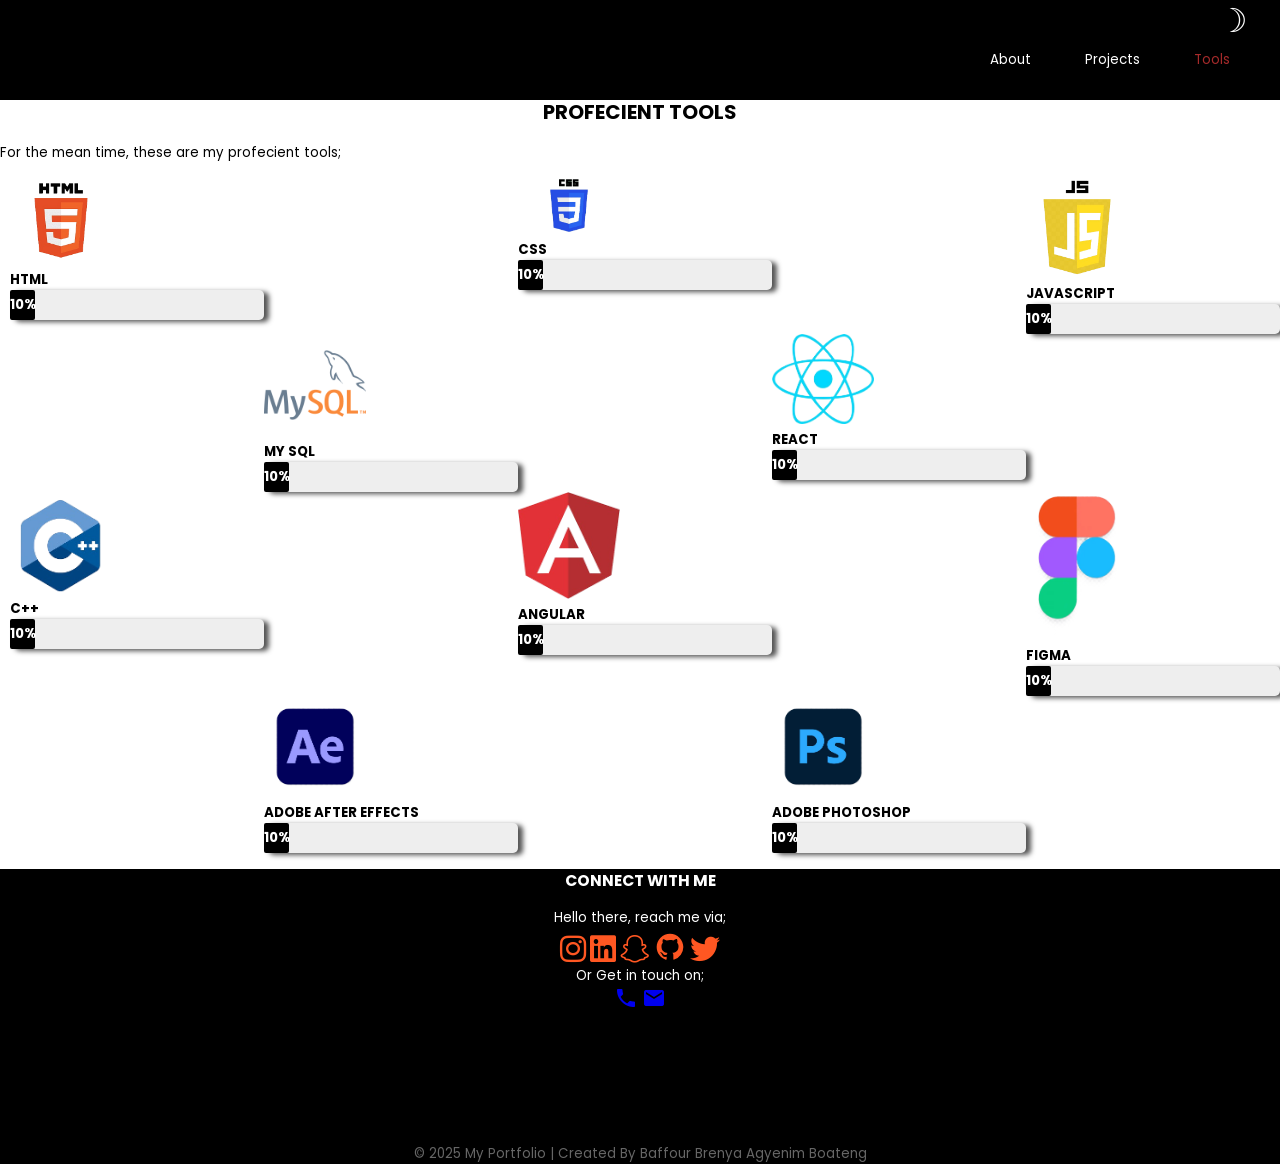
==== prog.html @ f7d01292 "Add files via upload" ====
<!DOCTYPE html>
<html lang="en">
<head>
  <meta charset="UTF-8">
  <meta http-equiv="X-UA-Compatible" content="IE=Edge">
  <meta name="viewport" content="width=device-width, initial-scale=1 us">
  <title>PROGRAMMING LANGUAGES</title>
   <link rel="icon" type="image/x-icon" href="favicon.png">
  <link rel="preconnect" href="https://fonts.googleapis.com">
  <link rel="preconnect" href="https://fonts.gstatic.com" crossorigin>
  <link
    href="https://fonts.googleapis.com/css2?family=Poppins:ital,wght@0,100;0,200;0,300;0,400;0,500;0,600;0,700;0,800;0,900;1,100;1,200;1,300;1,400;1,500;1,600;1,700;1,800;1,900&display=swap"
    rel="stylesheet">
  <link rel="stylesheet" href="style.css">
  <link rel="stylesheet" href="https://fonts.googleapis.com/icon?family=Material+Icons">
  <link rel="stylesheet" href="https://cdnjs.cloudflare.com/ajax/libs/font-awesome/6.0.0/css/all.min.css">
</head>

<body>
    <header>
      <div class="menu">
        <button id="toggle" onclick="toggleTheme()">☽</button>
        <nav>
          <a href="index.html">About</a>
          <a href="project.html">Projects</a>
          <a href="#programming" style="color: brown;">Tools</a>
        </nav>
      </div>
    </header>
    <div class="small-screen-menu">
      <div class="togglemenu" onclick="menutoggle()">
        <div class="menu-bars"></div>
        <div class="menu-bars"></div>
        <div class="menu-bars"></div>
      </div>
      <div class="navigation-elements">
      <div id="toggle" onclick="toggleTheme()">☽</div>
      <nav>
        <a href="index.html">About</a><br>
        <a href="project.html">Projects</a>
        <a href="#programming">Languages</a>
      </nav>
      </div>
    </div>
  </div>
  <br />
  <br />
  <h2 id="programming">PROFECIENT TOOLS</h2>
  <span class="write7">
    <p>For the mean time, these are my profecient tools;</p>
  </span>
  <div class="skills">
    <div class="languages">
  <img src="png-clipart-html-logo-html5-logo-icons-logos-emojis-tech-companies-thumbnail-removebg-preview.png"
    class="image8"><br><span class="lng1"><b>HTML</b>
  </span>
  <div class="progress-container">
    <div class="progress-bar">96%</div>
  </div>
  </div>
  <br>
  <div class="languages">
  <img src="CSS-Logo-2011-removebg-preview.png" class="image8"><br><span class="lng2"><b>CSS</b></span>
  <div class="progress-container">
    <div class="progress-bar-1">94%</div>
  </div>
  </div>
  <br>
  <div class="languages">
  <img src="png-transparent-javascript-logo-html-javascript-logo-angle-text-rectangle-thumbnail-removebg-preview.png"
    class="image8"><br><span class="lng3"><b>JAVASCRIPT</b></span>
  <div class="progress-container">
    <div class="progress-bar-2">85%</div>
  </div>
  </div>
  <br>
  <div class="languages">
  <img src="MySQL-logo-01.png" class="image8"><br><span class="lng5"><b>MY SQL</b></span>
  <div class="progress-container">
    <div class="progress-bar-3">73%</div>
  </div>
  </div>
  <br>
  <div class="languages">
  <img src="OIP.png" class="image8"><br><span class="lng4"><b>REACT</b></span>
  <div class="progress-container">
    <div class="progress-bar-4">70%</div>
  </div>
  </div>
  <br>
  <div class="languages">
  <img src="images__1_-removebg-preview.png" class="image8"><br><span class="lng4"><b>C++</b></span>
  <div class="progress-container">
    <div class="progress-bar-5">66%</div>
  </div>
  </div>
  <br>
  <div class="languages">
  <img src="images-removebg-preview.png" class="image8"><br><span class="lng5"><b>ANGULAR</b></span>
  <div class="progress-container">
    <div class="progress-bar-6">46%</div>
  </div>
  </div>
    <br>
  <div class="languages">
  <img src="figma.png" class="image8"><br><span class="lng5"><b>FIGMA</b></span>
  <div class="progress-container">
    <div class="progress-bar-7">80%</div>
  </div>
  </div>
    <br>
  <div class="languages">
  <img src="Ae.png" class="image8"><br><span class="lng5"><b>ADOBE AFTER EFFECTS</b></span>
  <div class="progress-container">
    <div class="progress-bar-8">36%</div>
  </div>
  </div>
    <br>
  <div class="languages">
  <img src="Ps.png" class="image8"><br><span class="lng5"><b>ADOBE PHOTOSHOP</b></span>
  <div class="progress-container">
    <div class="progress-bar-9">46%</div>
  </div>
  </div>
  </div>

<div class="contacts">
  <h3 id="connect" class="fade-in"> CONNECT WITH ME</h3>
  <div class="connects">
    <span class="write5">Hello there, reach me via;</span><br>
    <a href="https://www.instagram.com/theuglyboy._?igsh=MTQxbTNyemlzZXpudQ%3D%3D&utm_source=qr"><i
        class="fa-brands fa-instagram"></i></a>
    <a
      href="https://www.linkedin.com/in/agyenim-boateng-476865330?utm_source=share&utm_campaign=share_via&utm_content=profile&utm_medium=ios_app"><i
        class="fa-brands fa-linkedin"></i></a>
    <a href="https://snapchat.com/t/CQQmDL9W"><i class="fa-brands fa-snapchat"></i></a>
    <a href="https://github.com/uglyboy77"><svg xmlns="http://www.w3.org/2000/svg" width="32" height="32"
        viewBox="0 0 24 24">
        <path fill="#ff5722"
          d="M12 2C6.48 2 2 6.48 2 12c0 4.42 2.87 8.17 6.84 9.49.5.09.66-.22.66-.48v-1.69c-2.78.6-3.37-1.34-3.37-1.34-.45-1.14-1.11-1.44-1.11-1.44-.91-.62.07-.61.07-.61 1 .07 1.53 1.03 1.53 1.03.89 1.52 2.34 1.08 2.91.83.09-.64.35-1.08.63-1.33-2.22-.25-4.56-1.11-4.56-4.94 0-1.09.39-1.98 1.03-2.68-.1-.25-.45-1.27.1-2.65 0 0 .84-.27 2.75 1.02A9.56 9.56 0 0 1 12 6.8c.85.004 1.71.11 2.51.32 1.91-1.29 2.75-1.02 2.75-1.02.55 1.38.2 2.4.1 2.65.64.7 1.03 1.59 1.03 2.68 0 3.84-2.34 4.69-4.57 4.94.36.31.68.92.68 1.85v2.75c0 .27.16.58.67.48A10.02 10.02 0 0 0 22 12c0-5.52-4.48-10-10-10z" />
      </svg></a>
    <a href="https://twitter.com/theuglyboy__"><i class="fa-brands fa-twitter"></i></a>
    <br> <span class="write6">Or Get in touch on;<br></span>
    <a href="https://wa.me/555475347"><i class="material-icons">phone</i></a>
    <a href="mailto:baffourbrenya@gmail.com"><i class="material-icons">email</i></a>
  </div>
  <footer>© 2025 My Portfolio | Created By Baffour Brenya Agyenim Boateng</footer>
</div>
<script src="script3.js"></script>
</body>
</html>
---- style.css ----
*,
*::before,
*::after {
  box-sizing: border-box;
}

html,
body {
  font-size: 10pt;
  font-family: 'Poppins';
  margin: 0px;
  transition: 1s;
  scroll-behavior: smooth;
  zoom: 100%;
  scrollbar-width: thin;
  scrollbar-color: white black;
}

body.dark-mode {
  background: linear-gradient(135deg, #0F172A, #1E293B, #334155);
  transition: 1s;
  color: antiquewhite;
}

@keyframes fadeIn {
  from {
    opacity: 0;
  }

  to {
    opacity: 1;
  }
}

.page {
  animation: fadeIn 0.5s ease-in-out;
}

#loading {
  background-color: black;
  align-items: center;
  justify-content: center;
  display: flex;
  top: 0;
  left: 0;
  width: 100%;
  height: 100%;
  position: fixed;
  transform: translateX(-50%, -50%);
  z-index: 1;
}

.load {
  height: 5px;
  width: 5px;
  background-color: white;
  animation: 1.2s UpDown infinite;
  border-radius: 10px;
  margin: 0 7px;
  left: 35%
}

#loading .load:first-child {
  animation-delay: .15s;
}

#loading .load:nth-child(2) {
  animation-delay: .30s;
}

#loading .load:nth-child(3) {
  animation-delay: .45s;
}

#loading .load:last-child {
  animation-delay: .15s;
}

@keyframes UpDown {
  0% {
    height: 15px;
    background-color: red;
  }

  50% {
    height: 45px;
    background-color: #d33deb;
  }

  100% {
    height: 15px;
    background-color: #f00e43;
  }
}

#ack {
  display: block;
  color: white;
  z-index: 1;
  position: fixed;
  opacity: 0.3;
  text-align: center;
  margin-top: 10%;
  margin-left: 43%;
}

#toggle {
  background-color: transparent;
  border: none;
  font-size: 250%;
  position: relative;
  top: 0;
  right: 2%;
  cursor: pointer;
  position: fixed;
}

body.dark-mode button {
  color: antiquewhite;
}

/*
@keyframes fadeInText {
  from {
    opacity: 0;
    transform: translateY(200px);
  }

  to {
    opacity: 1;
    transform: translateY(0);
  }
}

#write0 {
  animation: fadeInText 5s ease-in-out;
}
*/

#main {
  display: none;
  display: block;
  top: 0;
  width: 100%;
  height: 100%;
}

header {
  width: 100%;
  height: 50px;
  padding: 50px;
  position: fixed;
  background-color: #000000;
  display: flex;
  justify-content: flex-end;
  z-index: 2;
  overflow-x: hidden;
  transition: all 2s ease-in;
}

body.dark-mode header{
  background: linear-gradient(135deg, #0F0C29, #302B63, #24243E);
}

.author {
  position: absolute;
  left: 0;
  top: 0;
  color: white;
  font-size: 1rem;
  padding: 10px;
  background: radial-gradient(circle, #ffffff, #6B5A1E, #2D2D2D, #ffffff);
  flex-shrink: 0;
  background-size: 400% 400%;
  -webkit-background-clip: text;
  -webkit-text-fill-color: transparent;
  animation: shift 5s ease infinite;
}

@keyframes shift {
  0% {
    background-position: 0% 50%;
  }

  50% {
    background-position: 100% 50%;
  }

  100% {
    background-position: 0% 50%;
  }
}
.menu button {
  color: white;
  display: inline;
}

.menu {
  word-spacing: 50px;
}

.menu,
nav a {
  text-decoration: none;
  color: rgb(255, 255, 255);
}

.menu,
#toggle {
  transition: transform 0.3s ease;
}

body.dark-mode nav a {
  color: white;
}

body.dark-mode nav a:hover {
  color: brown;
}

body.dark-mode nav a:active {
  color: brown;
}

nav a:hover {
  color: brown;
}

nav a:active {
  color: brown;
}

.small-screen-menu {
  visibility: hidden;
  opacity: 0;
}

.wrapper {
  position: relative;
}

.image-container {
  background-image: url("WhatsApp Image 2025-03-12 at 15.45.20_09412cd8.jpg");
  background-size: cover;
  background-position: center;
  position: absolute;
  top: 0;
  left: 0;
  right: 0;
  z-index: -1;
  max-width: 100%;
  max-height: 100%;
  height: 100vh;
  filter: brightness(0.2);
  filter: blur(0.2);
  margin-left: 0;
  margin-right: 0;
}

.welcome {
  position: absolute;
  top: 50%;
  left: 0;
  color: white;
  font-size: 2.5rem;
  text-align: left;
  margin: 10px;
  animation: fadeInText 5s ease-in-out;
}

@keyframes fadeInText {
  from {
    opacity: 0;
    transform: translateY(200px);
  }

  to {
    opacity: 1;
    transform: translateY(0);
  }

}

.welcome p {
  font-size: 1.5rem;
  margin-top: 10px;
  color: #898887;
}

.Image1 {
  width: 50%;
  height: auto;
  display: flex;
  justify-content: flex-end;
  align-items: center;
  margin-left: auto;
  margin-right: 0;
  clip-path: inset(80px 80px 80px 50px round 10px);
  border: solid 5px white;
}

.description,
.description-1 {
  position: relative;
  background: linear-gradient(180deg, #ffffff, #f5f4f4);
  display: flex;
  justify-content: center;
  align-items: center;
  font-family: "Poppins", sans-serif;
  font-size: 1.2rem;
  color: #333;
  padding: 20px;
  opacity: 0;
  transform: translateY(30px);
  transition: all 0.6s ease-out;
  clip-path: polygon(0 0, 100% 0, 100% 90%, 0 100%)
}
body.dark-mode .description,
body.dark-mode .description-1 {
  background: linear-gradient(180deg, #1e293b, #0f172a);
  color: white;
}
.description-1 {
  display: flex;
  flex-direction: row-reverse;
  margin-top: 5%;
  background: linear-gradient(180deg, #f5f4f4, #ffffff);
  clip-path: polygon(0 0, 100% 10%, 100% 100%, 0 100%);
}

.description.show,
.description-1.show {
  opacity: 1;
  transform: translateY(0);
}

.hidden {
  opacity: 0;
}

.write1{
  margin-left: 5%;
}
.write0 {
  margin-right: 5%;
}

.image-wrapper-3 {
  width: 230px;
  height: 230px;
  border-radius: 50% 50% 50% 10%;
  background-color: rgb(220, 220, 220);
}

.Image2 {
  width: 230px;
  height: 230px;
  display: flex;
  justify-content: center;
  align-items: center;
  margin: 10px auto;
  border-radius: 50% 50% 50% 10%;
  overflow: hidden;
  box-shadow: 0 10px 25px rgba(0, 0, 0, 0.2);
  transition: transform 0.4s ease, box-shadow 0.4s ease;
  animation: shakeImage 3s ease-in-out infinite;
}

@keyframes shakeImage {
  0% {
    transform: translate(0, 0) rotate(0deg);
  }

  25% {
    transform: translate(5px, -5px) rotate(1deg);
  }

  50% {
    transform: translate(0, 0) rotate(0deg);
  }

  75% {
    transform: translate(-5px, 5px) rotate(-1deg);
  }

  100% {
    transform: translate(0, 0) rotate(0deg);
  }
}

.Image2:hover {
  transform: scale(1.25);
  cursor: auto;
  box-shadow: 0 15px 35px rgba(0, 0, 0, 0.3);
}

.service {
  overflow-x: auto;
  scrollbar-width: none;
  margin-top: 10%;
}

legend {
  color: #0303f5;
  text-align: center;
  font-weight: 800;
  font-size: 1.5rem;
}

body.dark-mode legend {
  color: #d9ff00;
}

.service-cards {
  display: flex;
  justify-content: center;
  align-items: center;
  gap: 20px;
  padding: 25px;
}

.card {
  width: 200px;
  height: 250px;
  background-color: #f0f0f0;
  border-radius: 10px;
  position: relative;
  text-align: center;
  background: linear-gradient(180deg, #ffffff, #f0f0f0);
  transition: all 0.6s ease-out;
  opacity: 0;
  transform: translateX(100px);
}

.card.show {
  opacity: 1;
  transform: translateX(0);
}

.card:hover {
  transform: scale(1.05);
  box-shadow: 0 15px 35px rgba(0, 0, 0, 0.3);
}
.card:first-child{
  background: linear-gradient(180deg, #ffffff, #d693b8);
}
.card:nth-child(2){
  background: linear-gradient(180deg, #ffffff, #d69393);
}

.card:nth-child(3){
  background: linear-gradient(180deg, #ffffff, #7d52e9);
}

.card:nth-child(4){
  background: linear-gradient(180deg, #ffffff, #e3ef7a);
}
.card:nth-child(5){
  background: linear-gradient(180deg, #ffffff, #f550ef);
}

body.dark-mode .card {
  background: linear-gradient(180deg, #0F172A, #1E293B);
  color: white;
  transition: all 0.6s ease-out;
}
body.dark-mode .card p{
  color: white;
}

body.dark-mode .card:nth-child(2){
   background: linear-gradient(180deg, #1E1E2E, #8B3A3A);
}

body.dark-mode .card:nth-child(3){
   background: linear-gradient(180deg, #1E1E2E, #5A3A8B);
}
body.dark-mode .card:nth-child(4){
   background: linear-gradient(180deg, #1E1E2E, #5B4CCF);
}
body.dark-mode .card:nth-child(5){
   background: linear-gradient(180deg, #1E1E2E, #B03FA8);
}

.icon-container {
  display: flex;
  justify-content: center;
  align-items: center;
}

.fa-solid {
  font-size: 50px;
  color: #1d00f9;
  opacity: 0.2;
  position: absolute;
  transform: translate(-50%, -50%);
  top: 50%;
  left: 50%;
}

body.dark-mode .fa-solid {
  color: #d9ff00;
  opacity: 0.2;
}

.card h3:hover {
  color: #af1f41;
  transition: color 0.3s ease-in-out;
  cursor: default;
}

.card h3 {
  text-align: center;
}

.card p {
  text-align: left;
  padding: 10px;
  color: #333;
  cursor: default;
}

.education.slide-in {
  opacity: 1;
  transform: translateX(0);
}

.education-background {
  display: flex;
  gap: 20px;
  overflow-x: auto;
  padding: 10px;
  scrollbar-width: none;
}

.education {
  text-align: center;
  margin-top: 10%;
  background: linear-gradient(180deg, #ffffff, #f0f0f0);
  padding: 20px;
  border-radius: 12px;
  opacity: 0;
  transform: translateX(50px);
  transition: all 1s ease-out;
  width: 550px;
}
body.dark-mode .education, body.dark-mode .work-experience, body.dark-mode .achievements {
  background: linear-gradient(180deg, #0F172A, #1E293B);
  color: white;
}

.educational-stage{
  font-weight: 800;
  color: #0077cc;
}

.year {
  opacity: 0.6;
}

.name {
  color: #444
}

.tag {
  background-color: #0303f5;
  color: white;
  padding: 5px 10px;
  border-radius: 20px;
  font-size: smaller;
  display: inline-block;
  margin-top: 10px;
}

.work-experience {
  text-align: center;
  margin-top: 10%;
  background: linear-gradient(180deg, #ffffff, #f0f0f0);
  padding: 20px;
  border-radius: 12px;
  transition: all 1s ease-out;
  opacity: 0;
  transform: translateX(50px);
  font-size: 0.85rem;
  width: 550px;
}

.work-experience.show {
  opacity: 1;
  transform: translateX(0);
}
.tip{
  background-color:cyan;
  color: black;
}
.achievements {
  text-align: center;
  margin-top: 10%;
  background: linear-gradient(180deg, #ffffff, #f0f0f0);
  padding: 20px;
  border-radius: 12px;
  transition: all 1s ease-out;
  transform: translateX(50px);
  opacity: 0;
  width: 550px;
}
.achievements.show{
  opacity: 1;
  transform: translateX(0);
}

/*
.timeline {
  display: flex;
  flex-direction: column;
  align-items: center;
  position:absolute;
  Right: 5%; 
  transform: translateY(-110%);
}
.dot {
  width: 20px;
  height: 20px;
  background-color: #1d00f9;
  border-radius: 50%;
  box-shadow: 0 4px 8px rgba(0, 0, 0, 0.3);
}
.line {
  width: 4px;
  height: 150px;
  background-color: #fdfbfb;
  box-shadow: 0 4px 8px rgba(0, 0, 0, 0.3);
}
*/
.resume-container {
  display: flex;
  justify-content: center;
  align-items: center;
  margin-top: 15%;
}

.resume {
  background-color: rgb(126, 3, 241);
  border-radius: 5px;
  width: 15%;
  text-align: center;
  font-weight: 800;
  transition: 0.5s ease-in-out;
  cursor: pointer;
}

.resume:hover {
  box-shadow: 2px 2px 5px rgb(232, 158, 158);
  transition: 0.5s ease-in-out;
  background-color: #817575;
}

.contacts {
  background-color: #000000;
  height: 100%;
  color: white;
  transition: all 1s ease-in-out;
}
body.dark-mode .contacts {
  background: linear-gradient(135deg, #020024, #090979, #000428);
  width: 100%;
  height: 100%;
  color: white;
}

#projects {
  text-align: center;
  margin-top: 10%;
}

h4 {
  text-align: center;
  margin-top: -2%;
  margin-bottom: 2%;
}

.image5 {
  width: 250px;
  height: 350px;
  margin-left: 15%;
}

.project-container {
  overflow-y: auto;
  padding: 10px;
  scrollbar-width: none;
  display: flex;
  gap: 20px;
}
.graphic-design-container{
  display: grid;
  grid-template-columns: repeat(4, 1fr);
}
.project-box {
  padding: 10px;
  border-radius: 8px;
  cursor: default;
  border: solid #eee;
  background: linear-gradient(180deg, #ffffff, #f0f0f0);
  margin-bottom: 10px;
  transition: all 0.5s ease;
}

body.dark-mode .project-box {
  border:1px solid #898887;
   background: linear-gradient(180deg, #1E1E2E, #5B4CCF);
}

.project-box:hover {
  transform: scale(1.02);
}

.image-wrapper,
.image-wrapper1 {
  display: flex;
  justify-content: center;
  transition: transform 0.5s ease;
}

.image-wrapper1:hover {
  transform: scale(1.05);
  cursor: pointer;
}

.project-box img {
  width: 180px;
  height: 220px;
  border-radius: 10px;
  display: flex;
}

.video {
  width: 270px;
  height: 220px;
  border-radius: 10px;
  display: flex;
}

body.dark-mode .project-box {
  border-color: #898887;
}

body.dark-mode .project-box:hover {
  box-shadow: 2px 2px 10px rgba(180, 180, 180, 0.354);
}

.project-box:hover {
  box-shadow: 2px 2px 10px rgba(0, 0, 0, 0.1);
}

.live1 {
  align-items: center;
  display: flex;
}

.live1 a:hover {
  color: #af1f41;
  transition: color 0.3s ease-in-out;
}
.skills{
  display: grid;
  grid-template-columns: repeat(5, 1fr);
  margin-left: 10px;
}
.progress-container {
  background-color: #eee;
  border-radius: 5px;
  box-shadow: 5px 2px 5px #555555;
}

.progress-bar,
.progress-bar-1,
.progress-bar-2,
.progress-bar-3,
.progress-bar-4,
.progress-bar-5,
.progress-bar-6,
.progress-bar-7,
.progress-bar-8,
.progress-bar-9{
  width: 96%;
  background-color: #000000;
  text-align: center;
  line-height: 30px;
  color: white;
  font-weight: bold;
  border-radius: 2px;
}

.progress-bar-1 {
  width: 94%;
}

.progress-bar-2 {
  width: 85%;
}

.progress-bar-3 {
  width: 73%;
}

.progress-bar-4 {
  width: 70%;
}

.progress-bar-5 {
  width: 66%;
}

.progress-bar-6 {
  width: 46%;
}

.progress-bar-7 {
  width: 80%;
}

.progress-bar-8 {
  width: 36%;
}

.progress-bar-9 {
  width: 46%;
}

a {
  text-decoration: none;
}

h2 {
  text-align: center;
}

.image8 {
  width: 40%;
}
body.dark-mode .progress-bar {
  background-color: #0c0c0c;
  color: rgb(247, 245, 245);
}

body.dark-mode .progress-container {
  background-color: #fdfcfc;
}

body.dark-mode .live1 a:hover {
  color: bisque;
  transition: color 0.3s ease-in-out;
}

.fab.fa-github {
  font-size: 20px;
  margin-left: 50%;
}

.fab.fa-github:hover {
  color: #181717;
  transition: color 0.3s ease-in-out;
}

body.dark-mode .fab.fa-github:hover {
  color: bisque;
  transition: color 0.3s ease-in-out;
}
h3 {
  text-align: center;
}

.fa-brands {
  font-size: 30px;
  color: #ff5722;
}

.fa-brands:hover,
svg:hover,
.material-icons:hover {
  transform: scale(1.1);
  transition: transform 0.5s ease;
}

.fa-instagram:hover {
  background: linear-gradient(45deg, red, blue, yellow);
  -webkit-background-clip: text;
  -webkit-text-fill-color: transparent;
}

.fa-twitter:hover {
  background-color: skyblue;
  -webkit-background-clip: text;
  -webkit-text-fill-color: transparent;
}

.fa-snapchat:hover {
  background-color: yellow;
  color: #000000;
}

.fa-linkedin:hover {
  color: #7200ec;
}

path:hover {
  fill: #000000;
}

svg {
  position: relative;
  top: 3px;
}

.material-icons:hover {
  color: #af1f41;
}

.connects {
  align-items: center;
  text-align: center;
}

.fade-in {
  opacity: 0;
  transform: translateY(20px);
  transition: opacity 0.8s ease-out, transform 0.8s ease-out;
}

.fade-in.visible {
  opacity: 1;
  transform: translateY(0);
}

footer {
  text-align: center;
  margin-top: 10%;
  opacity: 0.4;
}

@media (min-width:120px) and (max-width:450px) {

html,
body {
    overflow-x: hidden;
  }

#ack {
    margin-left: 30%;
  }
header{
    background: transparent;
  }

.small-screen-menu {
    visibility: visible;
    opacity: 1;
  }
 .menu-bars{
  width: 30px;
  height: 10px;
  background-color: #ffffff;
  border: solid 2px black;
  border-radius: 5px;
  transition: all 0.5s ease-in-out;
 }
 .togglemenu{
  position:sticky;
  top: 10px;
  z-index: 4;

 }
.menu-bars:first-of-type.show{
  transform: rotate(45deg) translate(4px, 4px);
}
.menu-bars:nth-child(2).show{
   opacity: 0;
}
.menu-bars:last-of-type.show{
  transform: rotate(-45deg) translate(10px, -10px);
}
  nav,
  #toggle {
    visibility: hidden;
    opacity: 0;
    transform: translateX(-100px);
    transition: 0.9s ease-in-out;
  }

  nav.show,
  #toggle.show {
    visibility: visible;
    opacity: 1;
    transform: translateX(0);
    font-weight: 800;
    color: #e3ef7a;
  }
  nav a{
    text-shadow: 10px 10px 10px #917e7e;
    color: #0303f5;
  }
/*
  body.dark-mode nav.show {
    background-color: black;
  }

  body.dark-mode .togglemenu {
    background-color: black;
  }
*/

.Image1{
  clip-path: none;
  border-radius: 30px;
  border: none;
  display: flex;
  justify-content: center;
  align-items: center;
  margin-left: auto;
  margin-right: auto;
  margin-top: 50%;
}
.description{
  margin-top: 50%;
  display: flex;
  flex-direction: column-reverse;
  clip-path:none ;
}
.description-1{
  display: flex;
  flex-direction: column-reverse;
  clip-path: none;
}
.service-cards{
  display: grid;
  grid-template-columns: repeat(3, 1fr);
}
.education-background{
  display:flex ;
  flex-direction: column;
}
.education, .work-experience, .achievements{
  width: 100%;
}
.resume-container{
  display: block;
}
.project-container{
 display: flex;
 flex-direction: row;
}
.project-box{
  width: 75%;
}
#write0 {
    text-align: center;
    align-items: center;
    justify-content: center;
  }
.resume {
    width: 50%;
    position: relative;
    left: 25%;
  }
}

@media (min-width:451px) and (max-width:1400px) {


.service-cards{
  display: grid;
  grid-template-columns: repeat(3, 1fr);
}

}
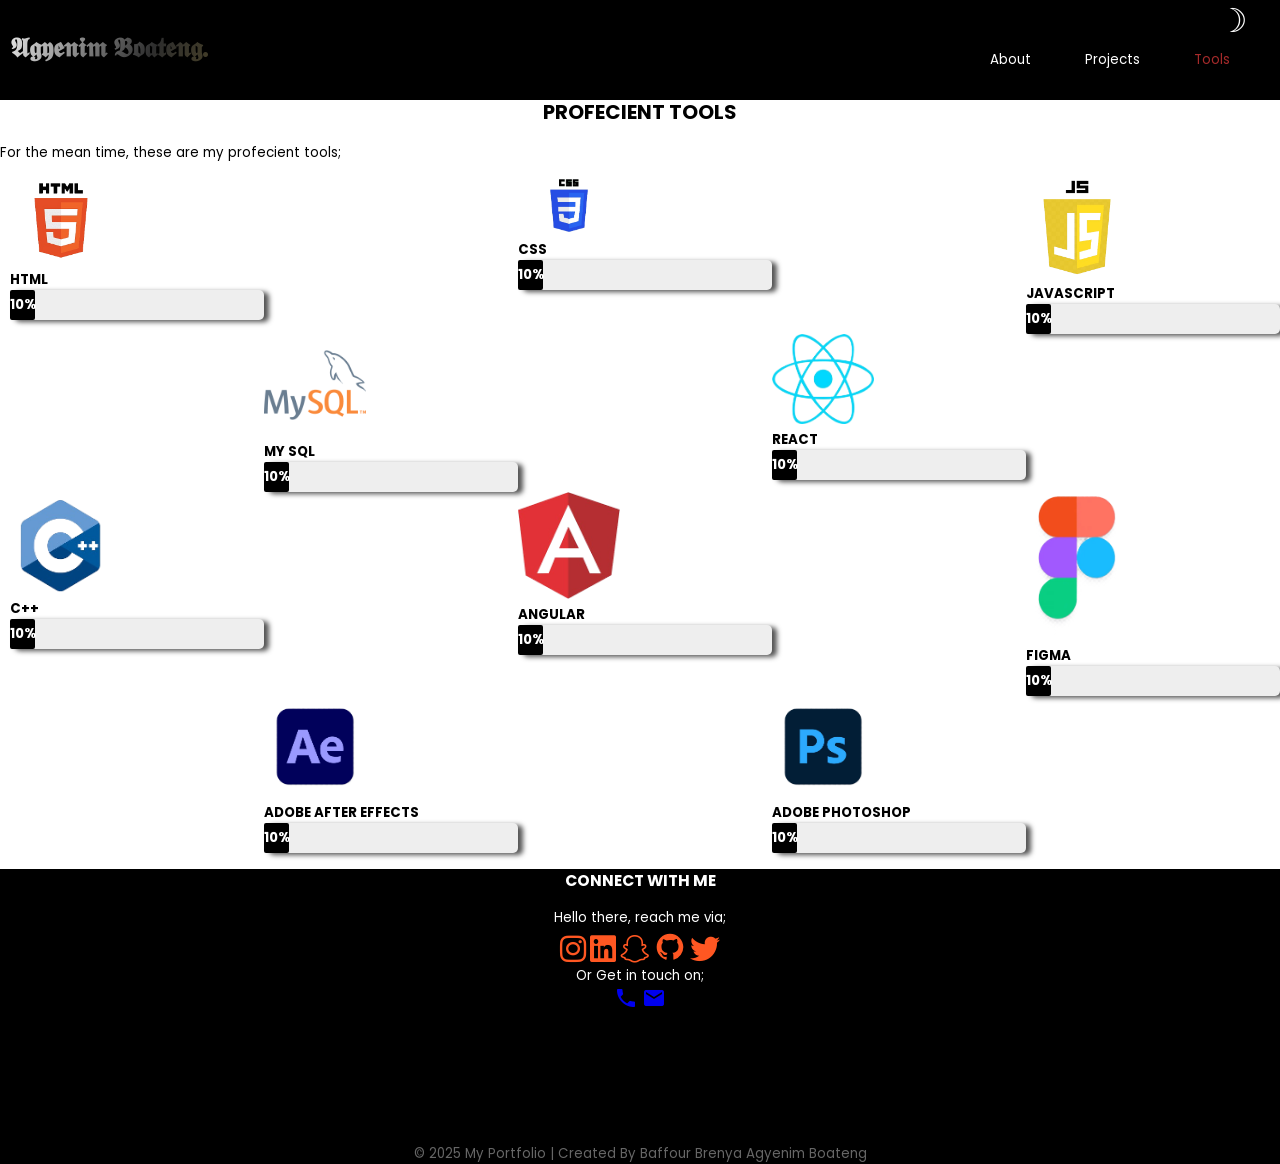
==== commit 0cc468ea: "Fix HTML structure and improve formatting" ====
--- a/prog.html
+++ b/prog.html
@@ -18,6 +18,9 @@
 
 <body>
     <header>
+      <div class="author">
+        <h1>𝕬𝖌𝖞𝖊𝖓𝖎𝖒 𝕭𝖔𝖆𝖙𝖊𝖓𝖌.</h1>
+      </div>
       <div class="menu">
         <button id="toggle" onclick="toggleTheme()">☽</button>
         <nav>
@@ -148,4 +151,4 @@
 </div>
 <script src="script3.js"></script>
 </body>
-</html>+</html>
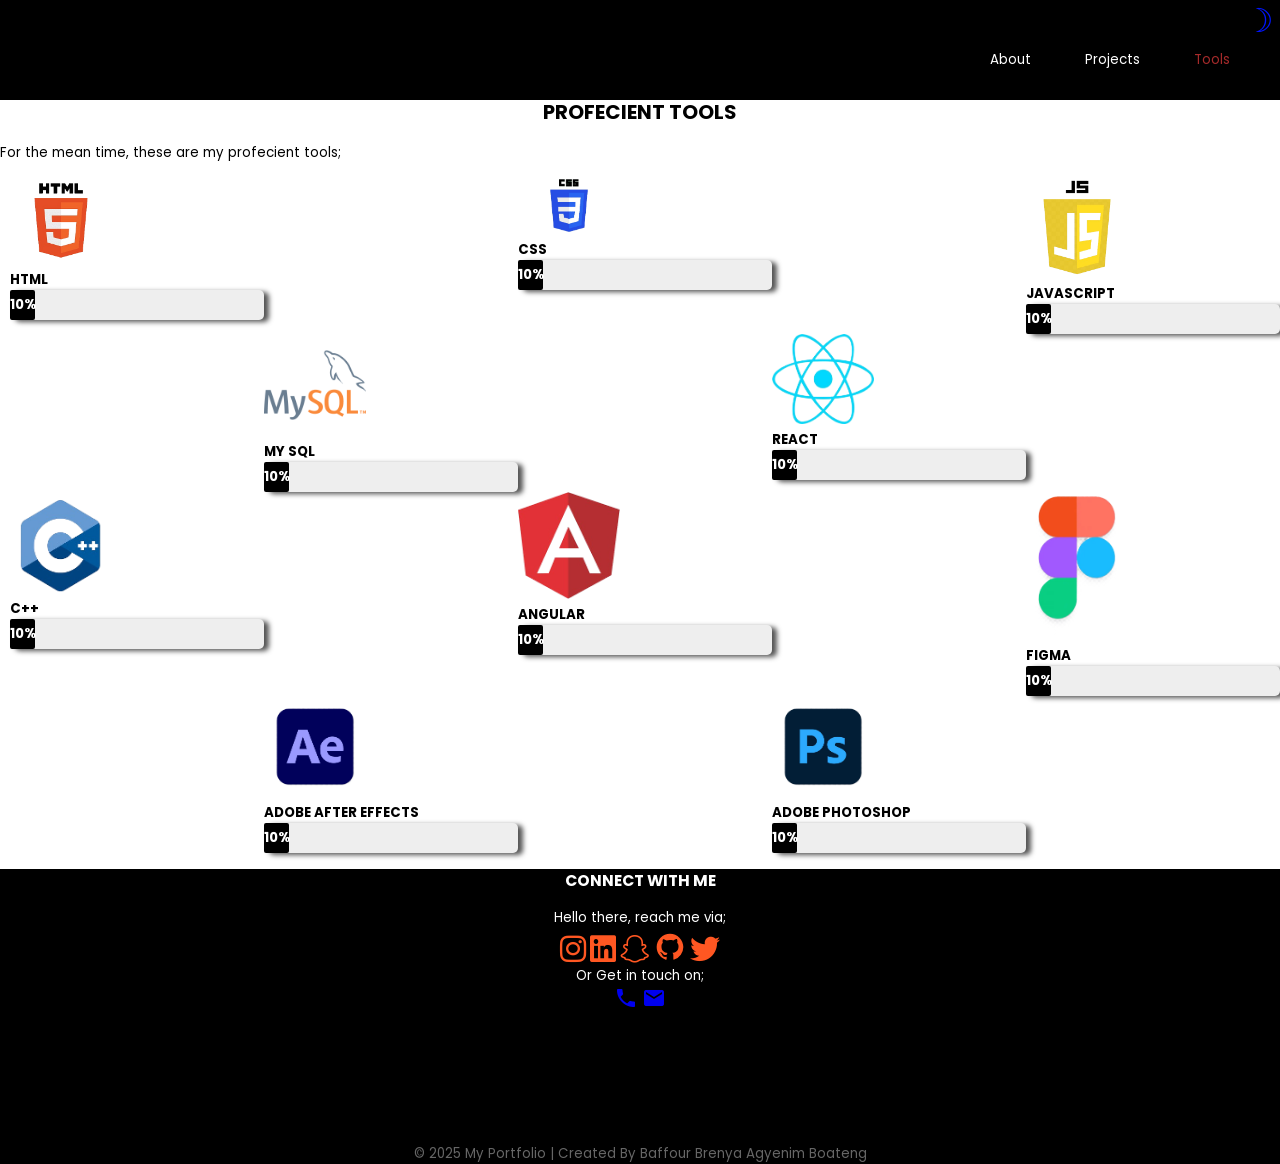
==== commit 9642480c: "Refactor HTML structure and improve accessibility" ====
--- a/prog.html
+++ b/prog.html
@@ -17,12 +17,9 @@
 </head>
 
 <body>
-    <header>
-      <div class="author">
-        <h1>𝕬𝖌𝖞𝖊𝖓𝖎𝖒 𝕭𝖔𝖆𝖙𝖊𝖓𝖌.</h1>
-      </div>
+ <header>
+    <button class="desktop-toggle" onclick="toggleTheme()">☽</button>
       <div class="menu">
-        <button id="toggle" onclick="toggleTheme()">☽</button>
         <nav>
           <a href="index.html">About</a>
           <a href="project.html">Projects</a>
@@ -37,7 +34,6 @@
         <div class="menu-bars"></div>
       </div>
       <div class="navigation-elements">
-      <div id="toggle" onclick="toggleTheme()">☽</div>
       <nav>
         <a href="index.html">About</a><br>
         <a href="project.html">Projects</a>
--- a/style.css
+++ b/style.css
@@ -104,15 +104,16 @@
   margin-left: 43%;
 }
 
-#toggle {
+.desktop-toggle {
   background-color: transparent;
+  color: rgb(0, 21, 255);
   border: none;
   font-size: 250%;
-  position: relative;
-  top: 0;
-  right: 2%;
   cursor: pointer;
   position: fixed;
+  top: 0;
+  right: 0;
+  z-index: 1000;
 }
 
 body.dark-mode button {
@@ -952,7 +953,10 @@
 header{
     background: transparent;
   }
-
+.author {
+    text-align: center;
+    font-size: 0.8rem;
+  }
 .small-screen-menu {
     visibility: visible;
     opacity: 1;
@@ -969,7 +973,7 @@
   position:sticky;
   top: 10px;
   z-index: 4;
-
+  width:10%;
  }
 .menu-bars:first-of-type.show{
   transform: rotate(45deg) translate(4px, 4px);
@@ -980,16 +984,14 @@
 .menu-bars:last-of-type.show{
   transform: rotate(-45deg) translate(10px, -10px);
 }
-  nav,
-  #toggle {
+  nav{
     visibility: hidden;
     opacity: 0;
     transform: translateX(-100px);
     transition: 0.9s ease-in-out;
   }
 
-  nav.show,
-  #toggle.show {
+  nav.show{
     visibility: visible;
     opacity: 1;
     transform: translateX(0);
@@ -998,7 +1000,7 @@
   }
   nav a{
     text-shadow: 10px 10px 10px #917e7e;
-    color: #0303f5;
+    color: #0303fd;
   }
 /*
   body.dark-mode nav.show {
@@ -1065,12 +1067,16 @@
   }
 }
 
-@media (min-width:451px) and (max-width:1400px) {
-
+@media (min-width:451px) and (max-width:1100px){
+.description, .description-1{
+  margin-top:25%;
+  display: flex;
+  flex-direction: column-reverse;
+  clip-path:none ;
+}
 
 .service-cards{
   display: grid;
   grid-template-columns: repeat(3, 1fr);
 }
-
-}+}
